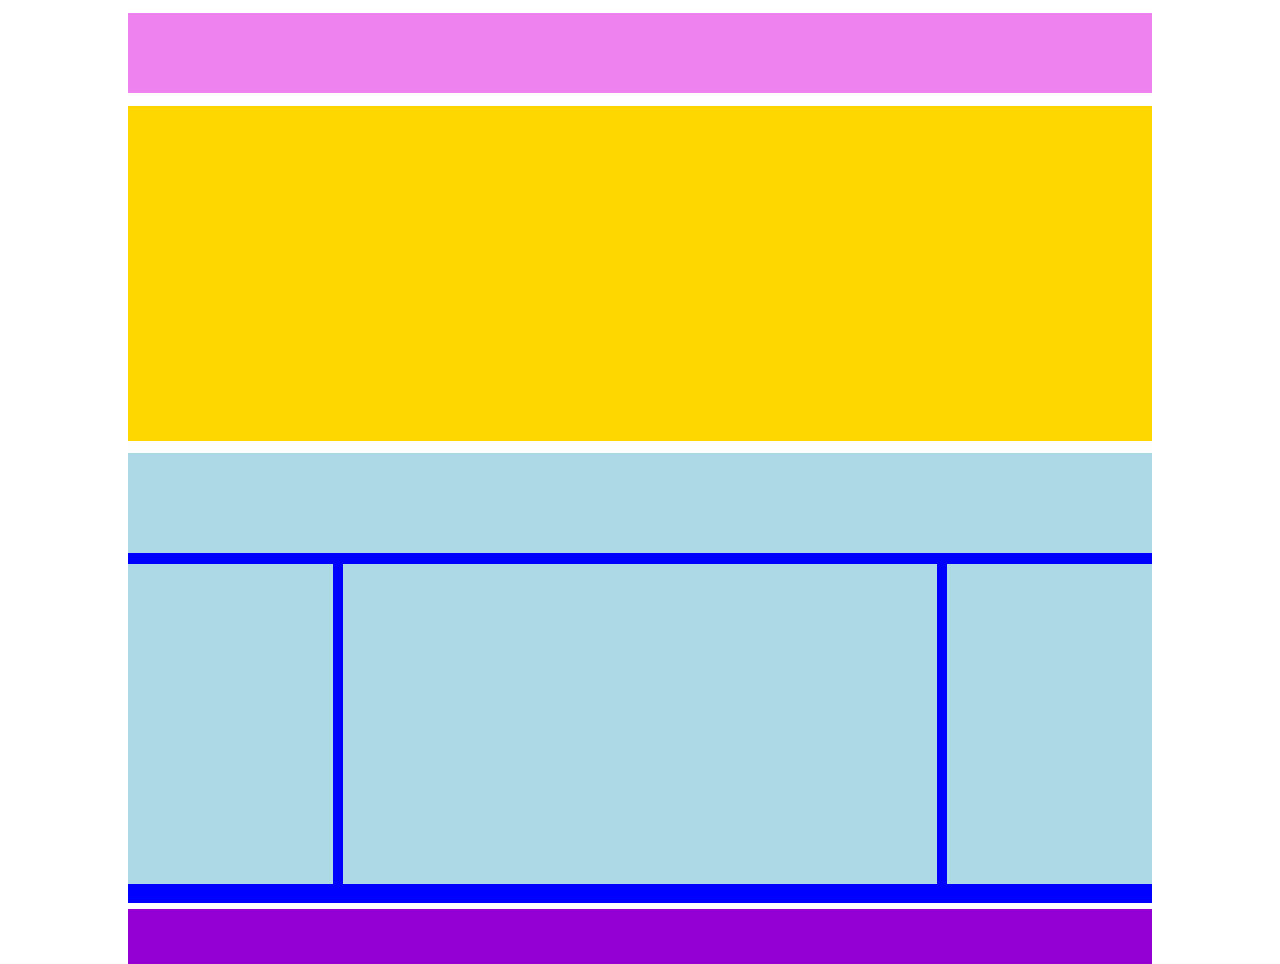
==== index.html @ 79a8f384 "Setup project" ====
<!DOCTYPE html>
<html lang="en" dir="ltr">
  <head>
    <meta charset="utf-8">
    <title>Milestone</title>
    <link rel="stylesheet" href="css/style.css">
  </head>
  <body>

         <!--Intestazione struttura -->

    <header>
      <div class="container">
        <div class="header-box margin1"></div>
      </div>
    </header>

        <!--Sezione 1 -->

    <main>
      <section>
        <div class="container">
          <div class="section1-box margin1"></div>
        </div>
      </section>

        <!--Sezione 2:float -->

      <section>
        <div class="container">
          <div class="section2-box margin2">
            <div class="text-section margin1"></div>
            <div class="clearfix">
              <div class="float aside"></div>
              <div class="float center"></div>
              <div class="float aside"></div>
            </div>
          </div>
        </div>
      </section>
    </main>

        <!--Piè di pagina -->

    <footer>
      <div class="container" id="fix-margin">
        <div class="footer-setup"></div>
      </div>
    </footer>

  </body>
</html>
---- css/style.css ----
*{
  margin: 0;
  padding: 0;
  border: 0;
  box-sizing: border-box;
}

body {
  height: 100vh;
}

.container {
  width: 80%;
  margin:1% auto 0;

}

.margin1 {
  margin-bottom: 1%;
}

.header-box {
  height: 80px;
  background-color: violet;
}

.section1-box {
  height: 335px;
  background-color: gold;
}

.section2-box {
  height: 450px;
  background-color: blue;
}

.margin2 {
  margin-bottom: 0.5%;
}

.text-section {
  height: 100px;
  background-color: lightblue;
}

.clearfix::after {
  content: "";
  display: table;
  clear: both;
}

.float {
  float: left;
  height: 320px;
  background-color: lightblue;
}

.aside {
  width: 20%;
}

.center {
  width: 58%;
  margin: 0 1%;
}

.footer-setup {
  height: 55px;
  background-color: darkviolet;
}

#fix-margin {
  margin-top: 0%;
}
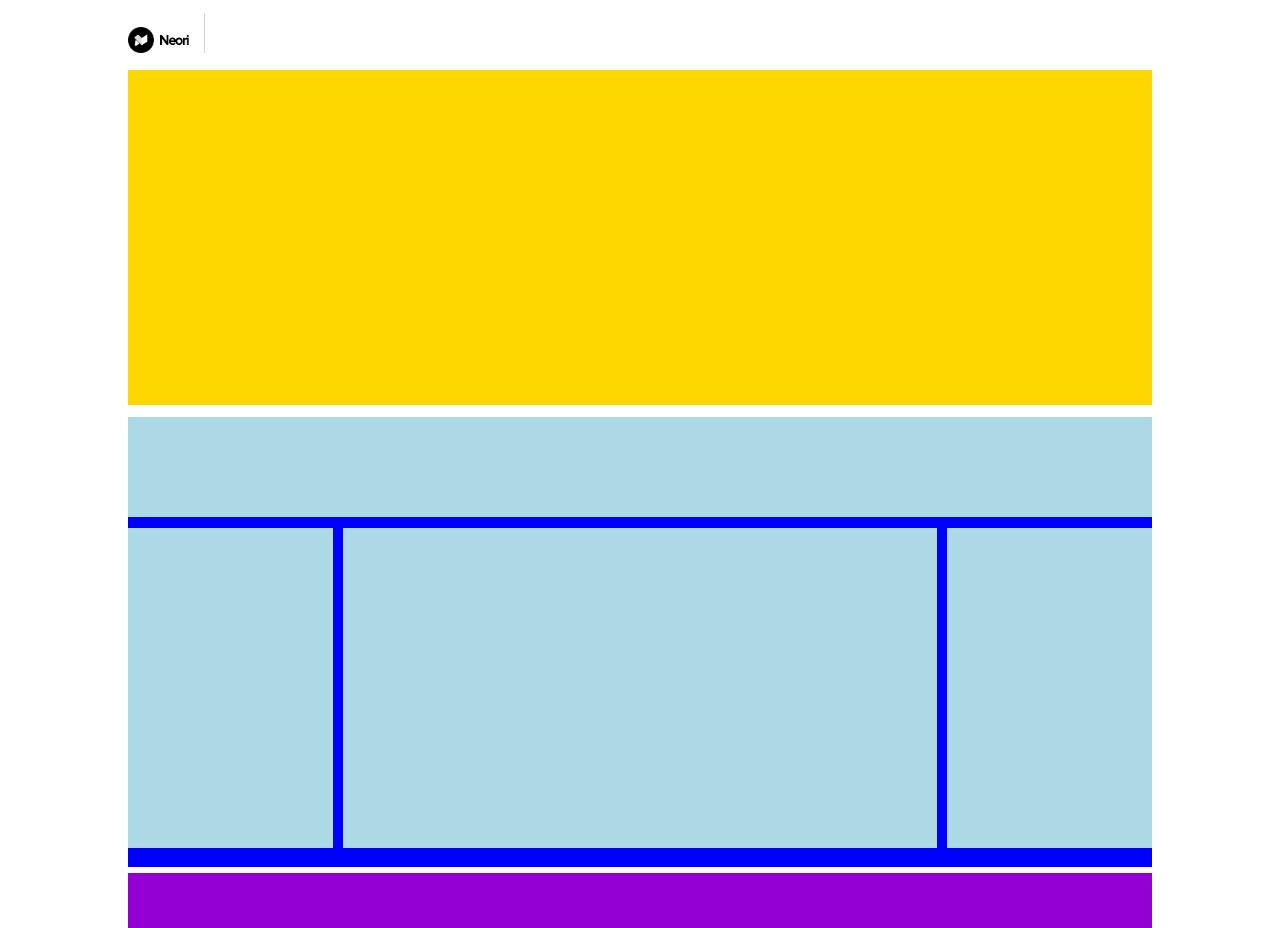
==== commit aee51627: "Header 50% done" ====
--- a/index.html
+++ b/index.html
@@ -2,8 +2,10 @@
 <html lang="en" dir="ltr">
   <head>
     <meta charset="utf-8">
-    <title>Milestone</title>
+    <title>Neori</title>
     <link rel="stylesheet" href="css/style.css">
+    <link rel="preconnect" href="https://fonts.gstatic.com">
+    <link href="https://fonts.googleapis.com/css2?family=Montserrat:wght@100&display=swap" rel="stylesheet">
   </head>
   <body>
 
@@ -11,7 +13,8 @@
 
     <header>
       <div class="container">
-        <div class="header-box margin1"></div>
+        <img class="header-box"src="img/logo.png" alt="logo">
+        <div class="border"></div>
       </div>
     </header>
 
--- a/css/style.css
+++ b/css/style.css
@@ -3,6 +3,7 @@
   padding: 0;
   border: 0;
   box-sizing: border-box;
+  font-family: 'Montserrat', sans-serif;
 }
 
 body {
@@ -20,8 +21,15 @@
 }
 
 .header-box {
-  height: 80px;
-  background-color: violet;
+  width: 6%;
+  height: auto;
+}
+
+.border {
+  display: inline-block;
+  border-right: 1px solid lightgrey;
+  height: 40px;
+  margin-left: 1%;
 }
 
 .section1-box {
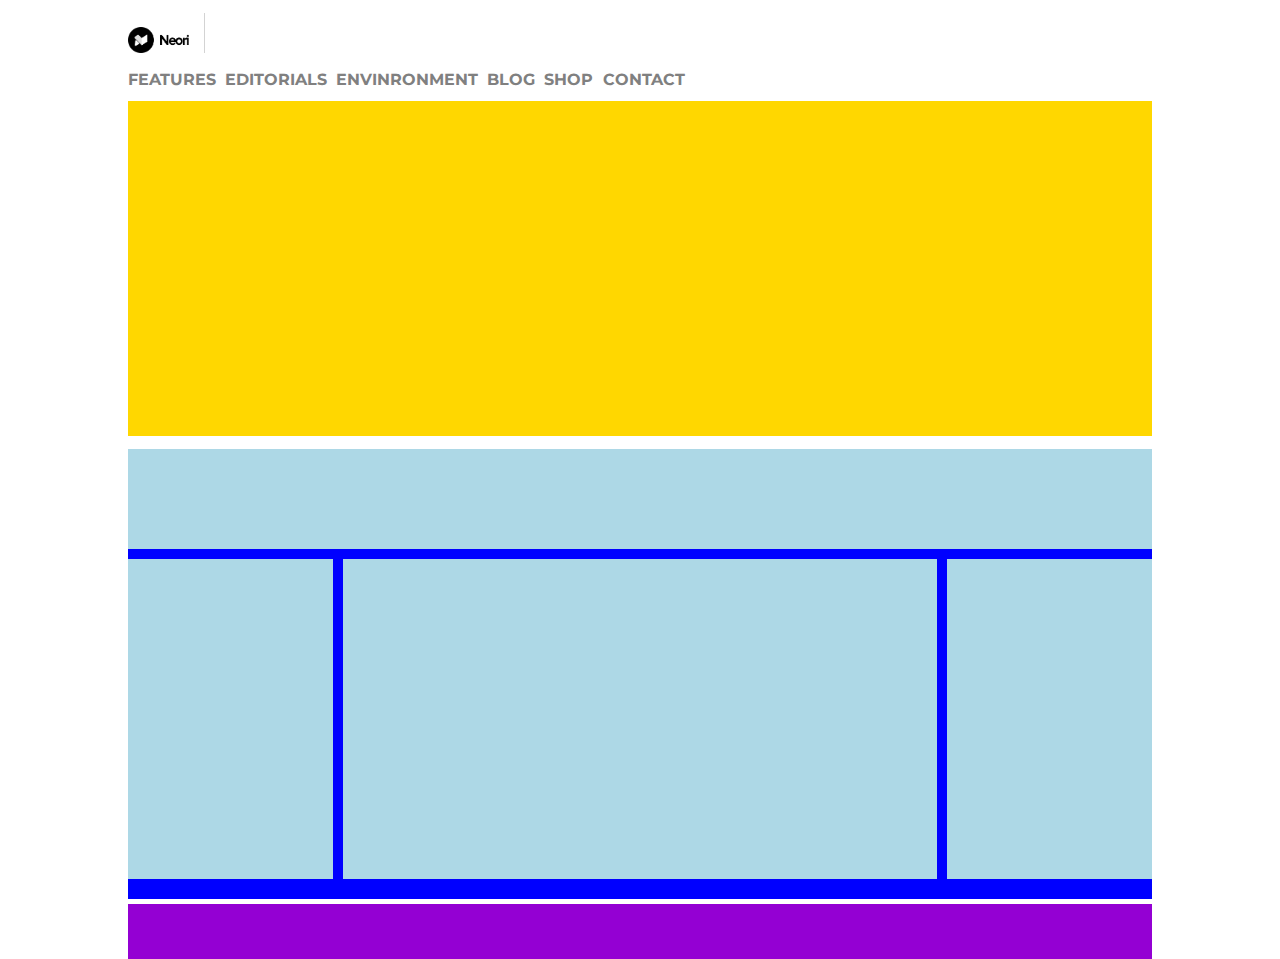
==== commit 733be1e0: "Header 100% done" ====
--- a/index.html
+++ b/index.html
@@ -16,6 +16,17 @@
         <img class="header-box"src="img/logo.png" alt="logo">
         <div class="border"></div>
       </div>
+
+      <nav class="container">
+        <ul>
+          <li class="list-item"><a href="#">FEATURES</a></li>
+          <li class="list-item"><a href="#">EDITORIALS</a></li>
+          <li class="list-item"><a href="#">ENVINRONMENT</a></li>
+          <li class="list-item"><a href="#">BLOG</a></li>
+          <li class="list-item"><a href="#">SHOP</a></li>
+          <li class="list-item"><a href="#">CONTACT</a></li>
+        </ul>
+      </nav>
     </header>
 
         <!--Sezione 1 -->
--- a/css/style.css
+++ b/css/style.css
@@ -30,6 +30,17 @@
   border-right: 1px solid lightgrey;
   height: 40px;
   margin-left: 1%;
+}
+
+ul li {
+  display: inline-block;
+  margin-right: 0.5%;
+}
+
+li a{
+  text-decoration: none;
+  color: grey;
+  font-weight: bold;
 }
 
 .section1-box {
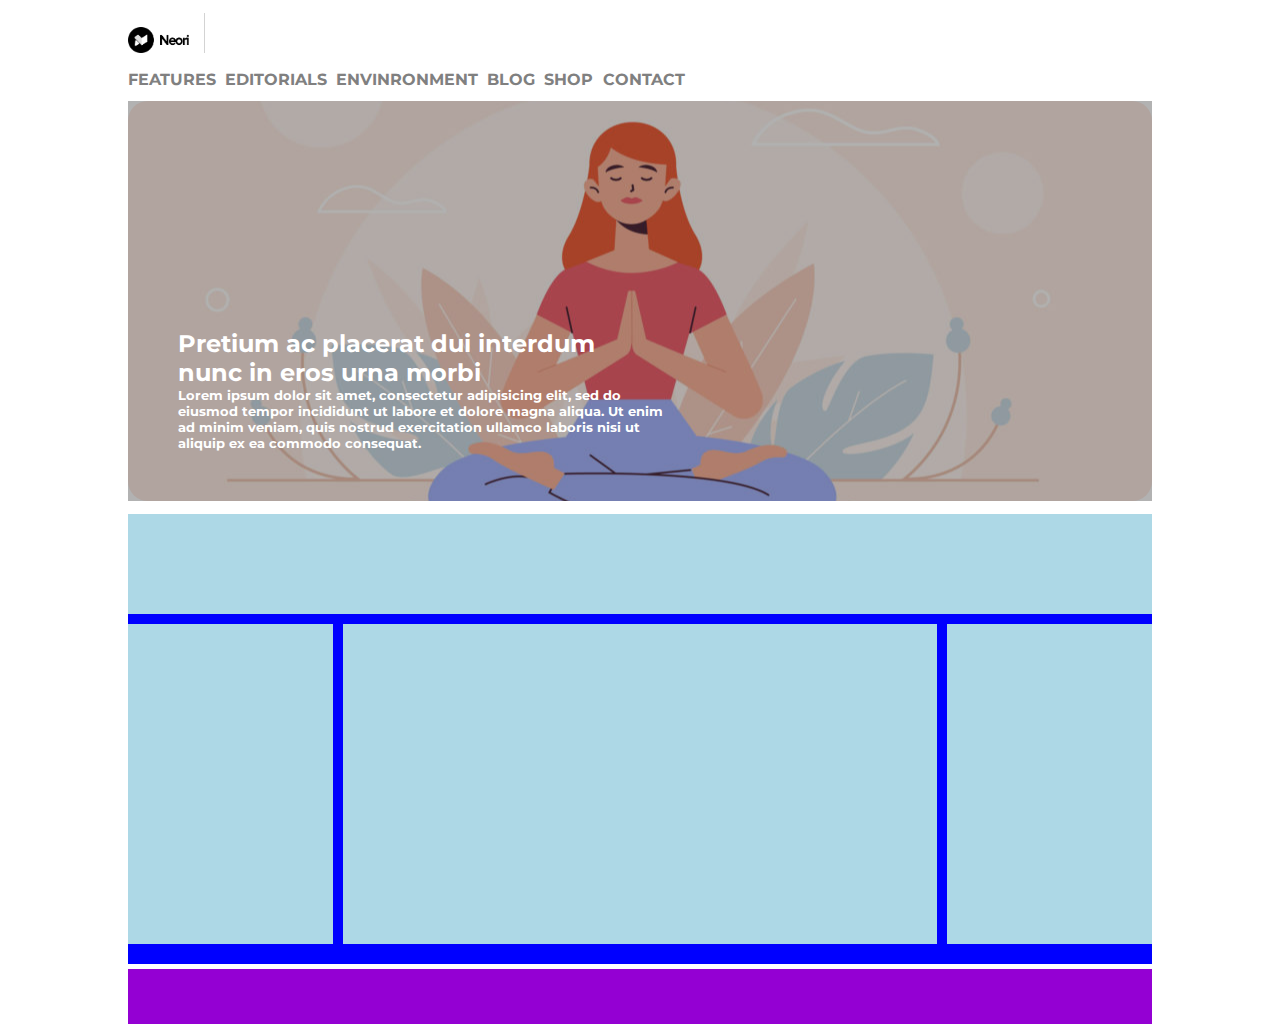
==== commit 3afee9d6: "Main- Section 1 done" ====
--- a/index.html
+++ b/index.html
@@ -34,7 +34,13 @@
     <main>
       <section>
         <div class="container">
-          <div class="section1-box margin1"></div>
+          <div class="section1-box margin1">
+            <div class="layover"></div>
+            <div class="text-box">
+              <h2>Pretium ac placerat dui interdum nunc in eros urna morbi</h2>
+              <h5>Lorem ipsum dolor sit amet, consectetur adipisicing elit, sed do eiusmod tempor incididunt ut labore et dolore magna aliqua. Ut enim ad minim veniam, quis nostrud exercitation ullamco laboris nisi ut aliquip ex ea commodo consequat.</h5>
+            </div>
+          </div>
         </div>
       </section>
 
--- a/css/style.css
+++ b/css/style.css
@@ -44,8 +44,33 @@
 }
 
 .section1-box {
-  height: 335px;
-  background-color: gold;
+  margin-top: 1%;
+  background-image: url(../img/banner.jpg);
+  background-size: cover;
+  border-radius: 20px;
+  height: 400px;
+  background-position: center;
+  position: relative;
+}
+
+.layover {
+  position: absolute;
+  top: 0;
+  left: 0;
+  right: 0;
+  bottom: 0;
+  background-color: rgba(0, 0, 0, 0.3);
+}
+
+div h2,h5{
+  color: white;
+  width: 50%;
+}
+
+.text-box {
+  position: absolute;
+  left: 50px;
+  bottom: 50px;
 }
 
 .section2-box {
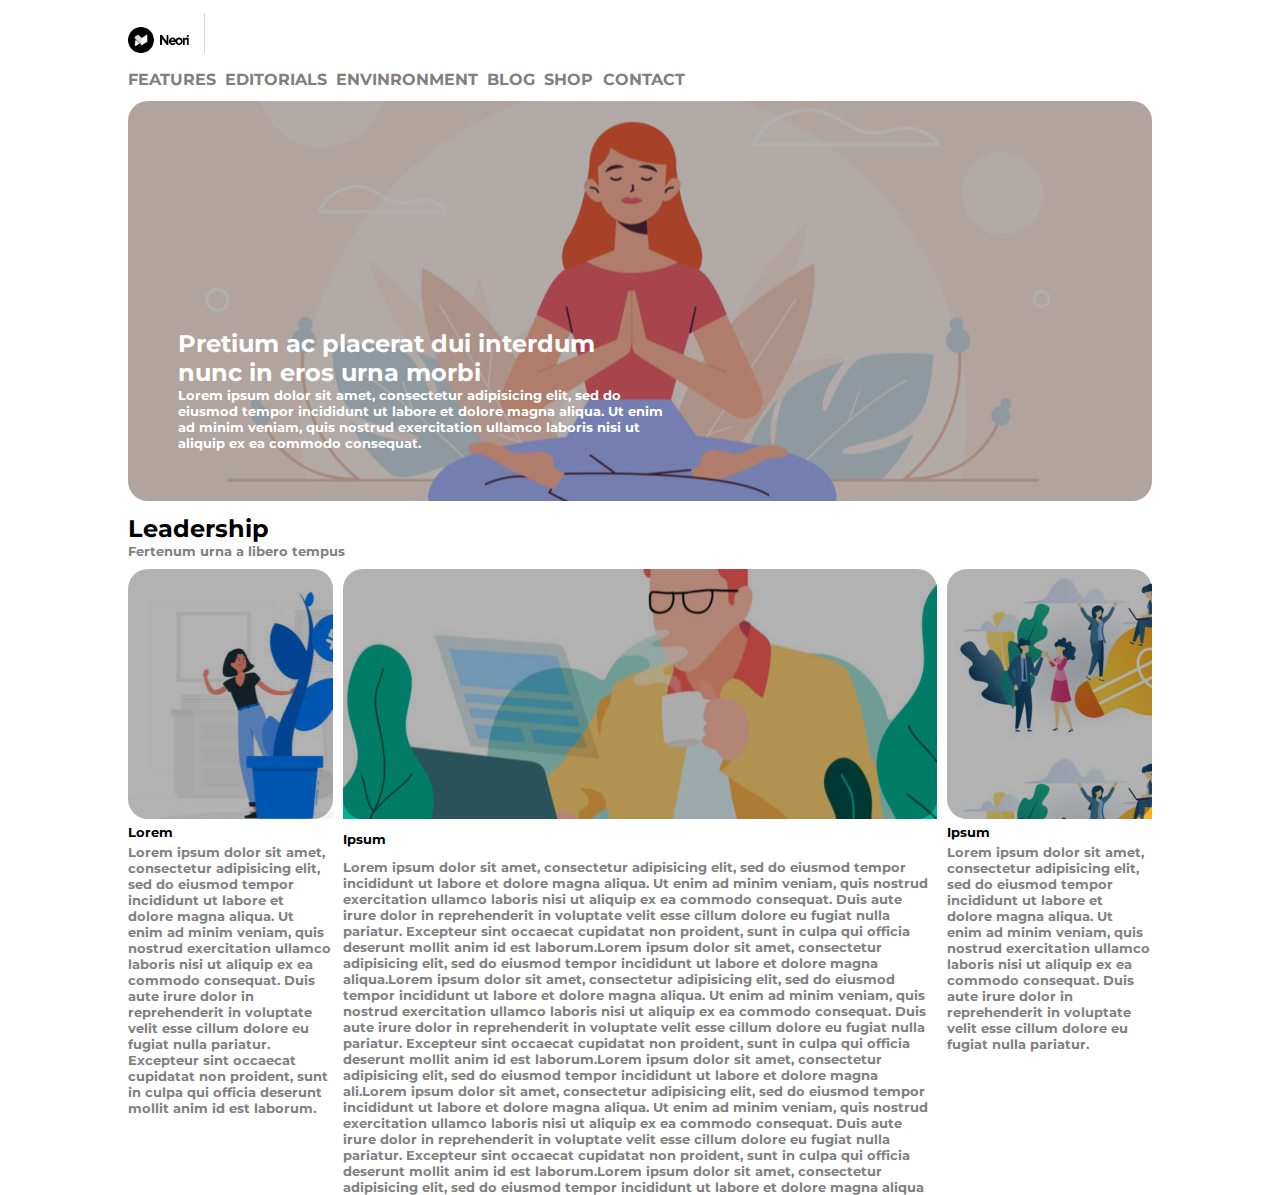
==== commit 6799fd0d: "Section 2 done" ====
--- a/index.html
+++ b/index.html
@@ -48,12 +48,41 @@
 
       <section>
         <div class="container">
-          <div class="section2-box margin2">
-            <div class="text-section margin1"></div>
+          <div class="margin2">
+            <div id=text-section class= "margin1">
+              <h2>Leadership</h2>
+              <h5>Fertenum urna a libero tempus</h5>
+            </div>
             <div class="clearfix">
-              <div class="float aside"></div>
-              <div class="float center"></div>
-              <div class="float aside"></div>
+              <div class="float aside">
+                <div id="img1">
+                  <div class="layover"></div>
+                </div>
+                <h5 class="subtitle">Lorem</h5>
+                <h5>Lorem ipsum dolor sit amet, consectetur adipisicing elit, sed do eiusmod tempor incididunt ut labore et dolore magna aliqua. Ut enim ad minim veniam, quis nostrud exercitation ullamco laboris nisi ut aliquip ex ea commodo consequat. Duis aute irure dolor in reprehenderit in voluptate velit esse cillum dolore eu fugiat nulla pariatur. Excepteur sint occaecat cupidatat non proident, sunt in culpa qui officia deserunt mollit anim id est laborum.</h5>
+              </div>
+
+              <div class="float center">
+                <div id="img2">
+                  <div class="layover"></div>
+                </div>
+                <h5 class="subtitle">Ipsum</h5>
+                <h5>
+                  Lorem ipsum dolor sit amet, consectetur adipisicing elit, sed do eiusmod tempor incididunt ut labore et dolore magna aliqua. Ut enim ad minim veniam, quis nostrud exercitation ullamco laboris nisi ut aliquip ex ea commodo consequat. Duis aute irure dolor in reprehenderit in voluptate velit esse cillum dolore eu fugiat nulla pariatur. Excepteur sint occaecat cupidatat non proident, sunt in culpa qui officia deserunt mollit anim id est laborum.Lorem ipsum dolor sit amet, consectetur adipisicing elit, sed do eiusmod tempor incididunt ut labore et dolore magna aliqua.Lorem ipsum dolor sit amet, consectetur adipisicing elit, sed do eiusmod tempor incididunt ut labore et dolore magna aliqua. Ut enim ad minim veniam, quis nostrud exercitation ullamco laboris nisi ut aliquip ex ea commodo consequat. Duis aute irure dolor in reprehenderit in voluptate velit esse cillum dolore eu fugiat nulla pariatur. Excepteur sint occaecat cupidatat non proident, sunt in culpa qui officia deserunt mollit anim id est laborum.Lorem ipsum dolor sit amet, consectetur adipisicing elit, sed do eiusmod tempor incididunt ut labore et dolore magna ali.Lorem ipsum dolor sit amet, consectetur adipisicing elit, sed do eiusmod tempor incididunt ut labore et dolore magna aliqua. Ut enim ad minim veniam, quis nostrud exercitation ullamco laboris nisi ut aliquip ex ea commodo consequat. Duis aute irure dolor in reprehenderit in voluptate velit esse cillum dolore eu fugiat nulla pariatur. Excepteur sint occaecat cupidatat non proident, sunt in culpa qui officia deserunt mollit anim id est laborum.Lorem ipsum dolor sit amet, consectetur adipisicing elit, sed do eiusmod tempor incididunt ut labore et dolore magna aliqua
+                </h5>
+              </div>
+
+
+              <div class="float aside">
+                <div id="img3">
+                  <div class="layover"></div>
+                </div>
+                <h5 class="subtitle">Ipsum</h5>
+                <h5>
+                  Lorem ipsum dolor sit amet, consectetur adipisicing elit, sed do eiusmod tempor incididunt ut labore et dolore magna aliqua. Ut enim ad minim veniam, quis nostrud exercitation ullamco laboris nisi ut aliquip ex ea commodo consequat. Duis aute irure dolor in reprehenderit in voluptate velit esse cillum dolore eu fugiat nulla pariatur.
+                </h5>
+              </div>
+
             </div>
           </div>
         </div>
@@ -63,8 +92,10 @@
         <!--Piè di pagina -->
 
     <footer>
-      <div class="container" id="fix-margin">
-        <div class="footer-setup"></div>
+      <div class="container">
+        <h6 class="footer-setup">
+          
+        </div>
       </div>
     </footer>
 
--- a/css/style.css
+++ b/css/style.css
@@ -55,6 +55,7 @@
 
 .layover {
   position: absolute;
+  border-radius: 20px;
   top: 0;
   left: 0;
   right: 0;
@@ -73,18 +74,21 @@
   bottom: 50px;
 }
 
-.section2-box {
-  height: 450px;
-  background-color: blue;
-}
-
 .margin2 {
   margin-bottom: 0.5%;
 }
 
-.text-section {
-  height: 100px;
-  background-color: lightblue;
+#text-section {
+  margin: 1% 0;
+}
+
+#text-section h2:only-of-type {
+  color: black;
+  font-weight: bold;
+}
+
+#text-section h5:only-of-type {
+  color: grey;
 }
 
 .clearfix::after {
@@ -95,8 +99,23 @@
 
 .float {
   float: left;
-  height: 320px;
-  background-color: lightblue;
+}
+
+#img1 {
+  background-image: url(../img/img-1.jpg);
+  height: 250px;
+  position:relative;
+}
+
+.float h5:last-child {
+  color: grey;
+  width: 100%;
+  margin-top: 2%;
+}
+
+.subtitle {
+  color: black;
+  margin: 2% 0;
 }
 
 .aside {
@@ -109,10 +128,22 @@
 }
 
 .footer-setup {
-  height: 55px;
   background-color: darkviolet;
 }
 
 #fix-margin {
   margin-top: 0%;
 }
+
+#img2 {
+  background-image: url(../img/banner-2.jpg);
+  height: 250px;
+  position:relative;
+  background-position: center;
+}
+
+#img3 {
+  background-image: url(../img/img-3.jpg);
+  height: 250px;
+  position:relative;
+}
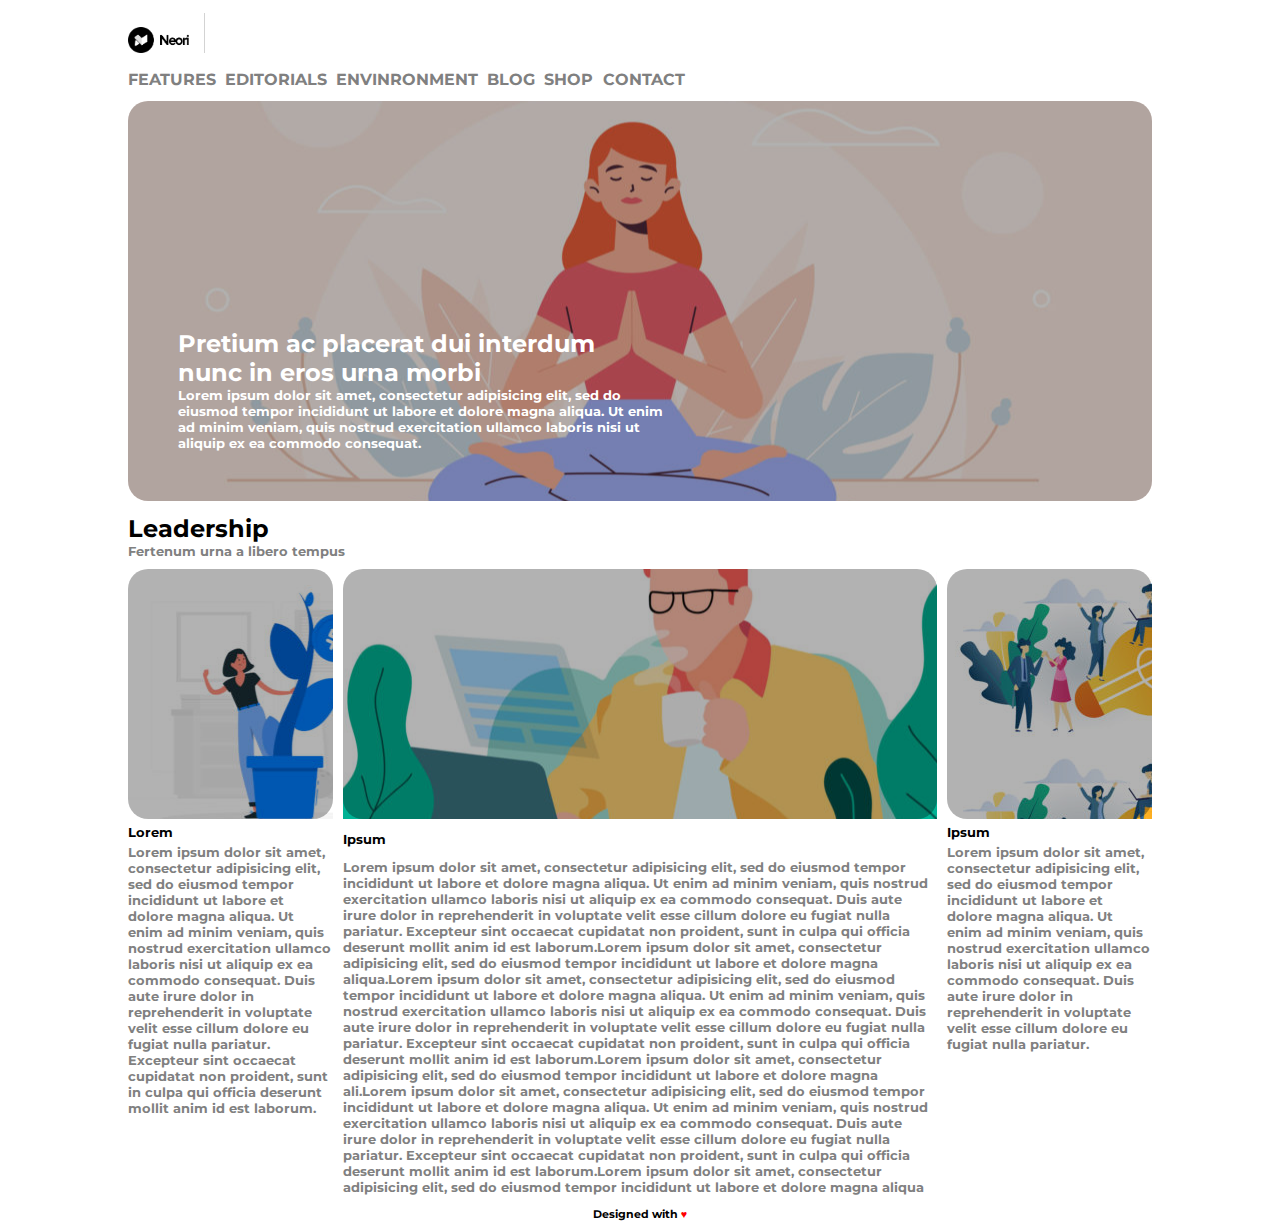
==== commit 37d62b5f: "Footer done. 100% completed minus code-cleaning" ====
--- a/index.html
+++ b/index.html
@@ -19,12 +19,12 @@
 
       <nav class="container">
         <ul>
-          <li class="list-item"><a href="#">FEATURES</a></li>
-          <li class="list-item"><a href="#">EDITORIALS</a></li>
-          <li class="list-item"><a href="#">ENVINRONMENT</a></li>
-          <li class="list-item"><a href="#">BLOG</a></li>
-          <li class="list-item"><a href="#">SHOP</a></li>
-          <li class="list-item"><a href="#">CONTACT</a></li>
+          <li><a href="#">FEATURES</a></li>
+          <li><a href="#">EDITORIALS</a></li>
+          <li><a href="#">ENVINRONMENT</a></li>
+          <li><a href="#">BLOG</a></li>
+          <li><a href="#">SHOP</a></li>
+          <li><a href="#">CONTACT</a></li>
         </ul>
       </nav>
     </header>
@@ -94,7 +94,7 @@
     <footer>
       <div class="container">
         <h6 class="footer-setup">
-          
+          Designed with <span>&hearts;</span>
         </div>
       </div>
     </footer>
--- a/css/style.css
+++ b/css/style.css
@@ -16,10 +16,6 @@
 
 }
 
-.margin1 {
-  margin-bottom: 1%;
-}
-
 .header-box {
   width: 6%;
   height: auto;
@@ -30,6 +26,10 @@
   border-right: 1px solid lightgrey;
   height: 40px;
   margin-left: 1%;
+}
+
+.margin1 {
+  margin-bottom: 1%;
 }
 
 ul li {
@@ -63,15 +63,15 @@
   background-color: rgba(0, 0, 0, 0.3);
 }
 
-div h2,h5{
-  color: white;
-  width: 50%;
-}
-
 .text-box {
   position: absolute;
   left: 50px;
   bottom: 50px;
+}
+
+div h2,h5{
+  color: white;
+  width: 50%;
 }
 
 .margin2 {
@@ -101,10 +101,13 @@
   float: left;
 }
 
-#img1 {
-  background-image: url(../img/img-1.jpg);
-  height: 250px;
-  position:relative;
+.aside {
+  width: 20%;
+}
+
+.center {
+  width: 58%;
+  margin: 0 1%;
 }
 
 .float h5:last-child {
@@ -118,21 +121,10 @@
   margin: 2% 0;
 }
 
-.aside {
-  width: 20%;
-}
-
-.center {
-  width: 58%;
-  margin: 0 1%;
-}
-
-.footer-setup {
-  background-color: darkviolet;
-}
-
-#fix-margin {
-  margin-top: 0%;
+#img1 {
+  background-image: url(../img/img-1.jpg);
+  height: 250px;
+  position:relative;
 }
 
 #img2 {
@@ -147,3 +139,12 @@
   height: 250px;
   position:relative;
 }
+
+.footer-setup {
+  text-align: center;
+  margin: 1% 0;
+}
+
+h6 > span{
+  color: red;
+}
